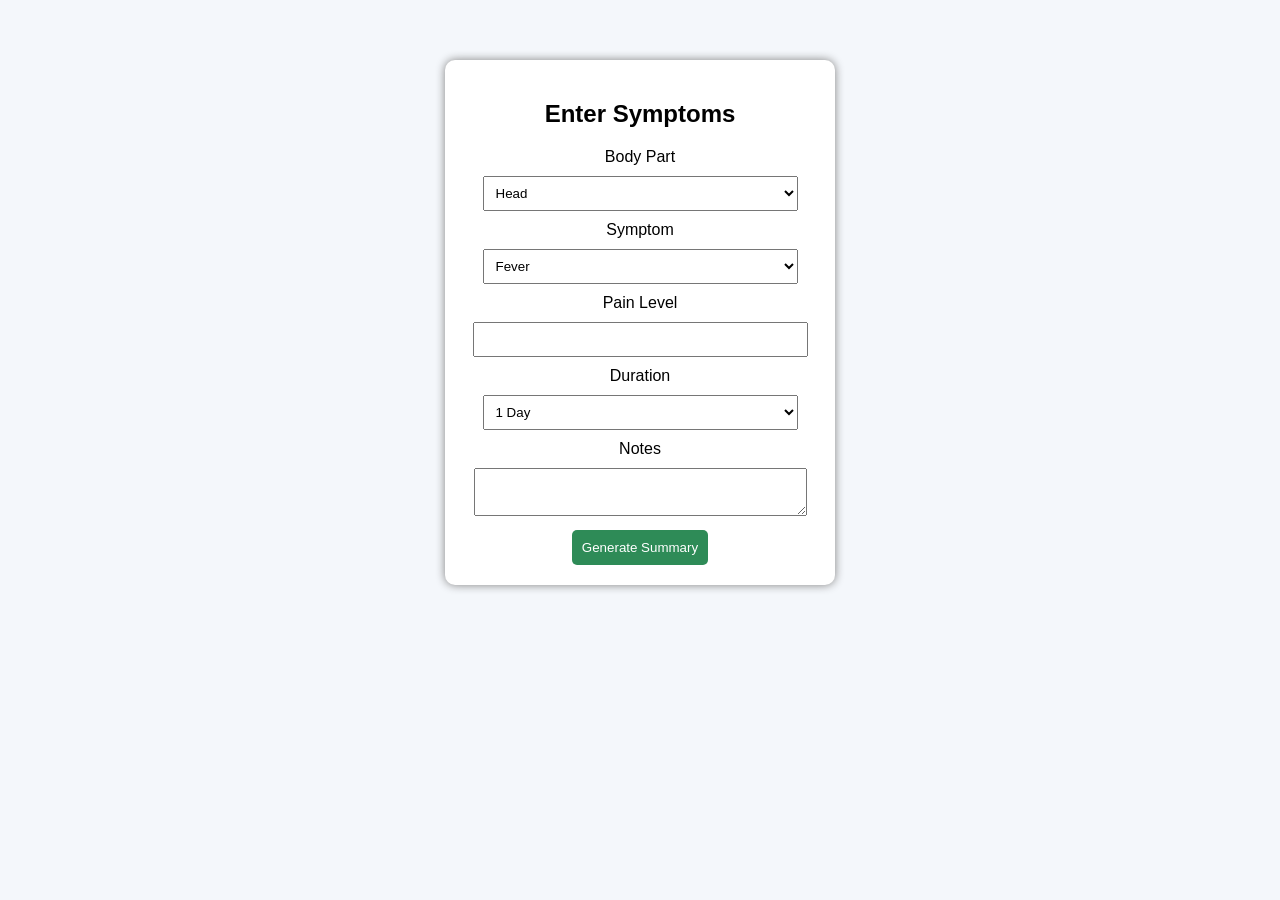
==== index.html @ 107014f5 "Initial commit" ====
<!DOCTYPE html>
<html>

<head>
    <meta charset="UTF-8">
    <title>Symptom Form</title>
    <link rel="stylesheet" href="style.css">
</head>

<body>

    <div class="container">
        <h2 id="title">Enter Symptoms</h2>

        <form action="summary.php" method="POST">

            <label id="label-body"></label>
            <select name="body" id="bodySelect"></select>

            <label id="label-symptom">Symptom</label>
            <select name="symptom" id="symptomSelect"></select>

            <label id="label-pain"></label>
            <input type="number" name="pain" min="1" max="10" required>

            <label id="label-duration"></label>
            <select name="duration" id="durationSelect"></select>

            <label id="label-notes"></label>
            <textarea name="notes"></textarea>

            <button id="submit-btn" type="submit"></button>
        </form>
    </div>

    <script src="script.js"></script>
</body>

</html>
---- style.css ----
body {
    font-family: Arial;
    background: #f4f7fb;
}

.container {
    width: 350px;
    margin: 60px auto;
    padding: 20px;
    background: white;
    border-radius: 10px;
    box-shadow: 0 0 10px gray;
    text-align: center;
}

select,
input,
textarea {
    width: 90%;
    margin: 10px 0;
    padding: 8px;
}

button {
    background: #2e8b57;
    color: white;
    padding: 10px;
    border: none;
    border-radius: 5px;
}
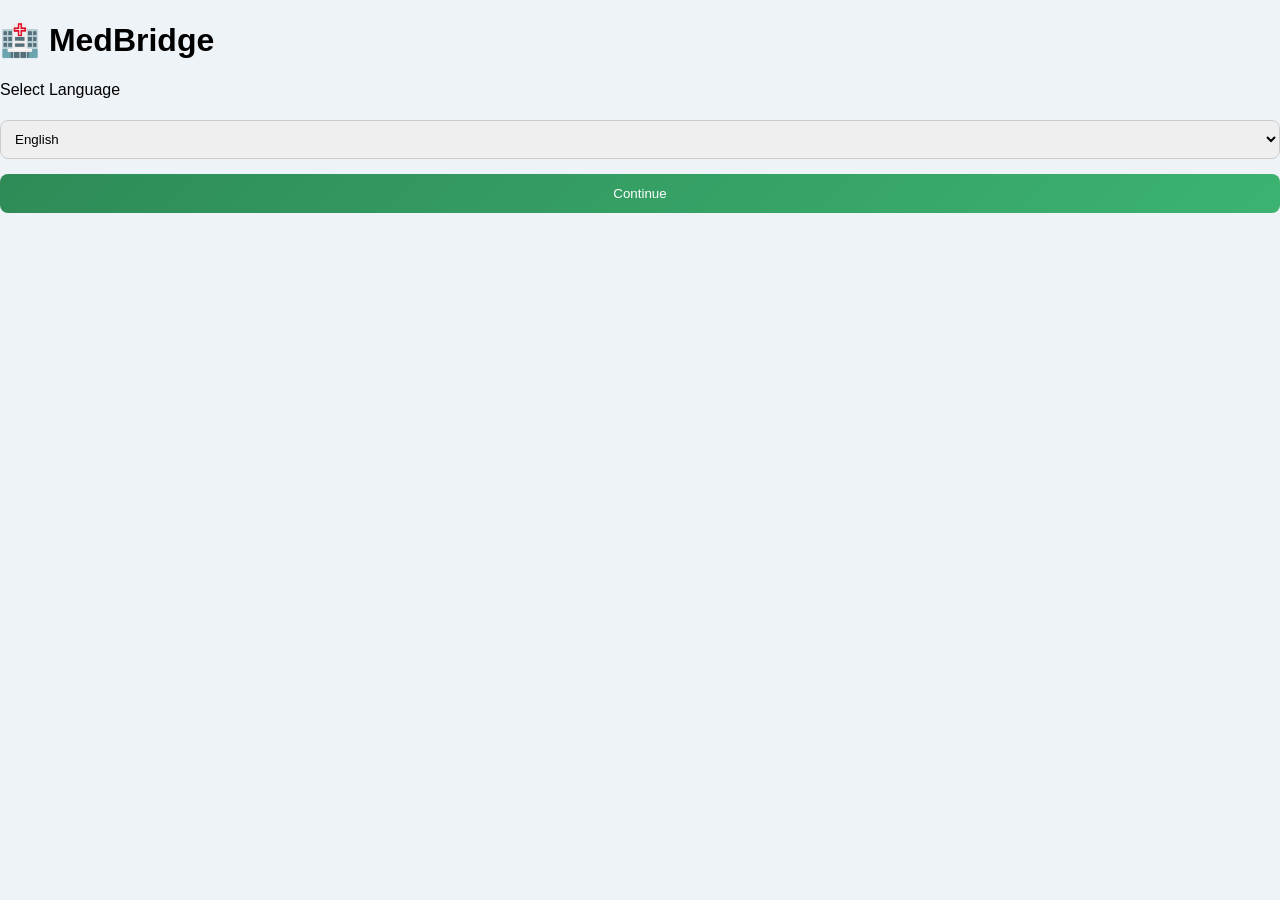
==== commit 17f63edd: "Second commit added voice and doc translation" ====
--- a/index.html
+++ b/index.html
@@ -3,37 +3,36 @@
 
 <head>
     <meta charset="UTF-8">
-    <title>Symptom Form</title>
+    <title>MedBridge</title>
     <link rel="stylesheet" href="style.css">
 </head>
 
 <body>
 
     <div class="container">
-        <h2 id="title">Enter Symptoms</h2>
+        <h1>🏥 MedBridge</h1>
+        <p>Select Language</p>
 
-        <form action="summary.php" method="POST">
+        <select id="language">
+        <option value="en">English</option>
+        <option value="hi">Hindi</option>
+        <option value="ta">Tamil</option>
+        <option value="te">Telugu</option>
+        <option value="bn">Bengali</option>
+        <option value="kn">Kannada</option>
+        <option value="kok">Konkani</option>
+    </select>
 
-            <label id="label-body"></label>
-            <select name="body" id="bodySelect"></select>
-
-            <label id="label-symptom">Symptom</label>
-            <select name="symptom" id="symptomSelect"></select>
-
-            <label id="label-pain"></label>
-            <input type="number" name="pain" min="1" max="10" required>
-
-            <label id="label-duration"></label>
-            <select name="duration" id="durationSelect"></select>
-
-            <label id="label-notes"></label>
-            <textarea name="notes"></textarea>
-
-            <button id="submit-btn" type="submit"></button>
-        </form>
+        <button onclick="goToForm()">Continue</button>
     </div>
 
-    <script src="script.js"></script>
+    <script>
+        function goToForm() {
+            localStorage.setItem("lang", document.getElementById("language").value);
+            window.location.href = "form.html";
+        }
+    </script>
+
 </body>
 
 </html>
--- a/style.css
+++ b/style.css
@@ -1,30 +1,53 @@
 body {
-    font-family: Arial;
-    background: #f4f7fb;
+    margin: 0;
+    font-family: 'Segoe UI', sans-serif;
+    background: #eef3f8;
 }
 
-.container {
-    width: 350px;
-    margin: 60px auto;
-    padding: 20px;
+.header {
+    background: linear-gradient(135deg, #2e8b57, #3cb371);
+    color: white;
+    padding: 15px;
+    text-align: center;
+    font-size: 20px;
+}
+
+.app {
+    display: flex;
+    justify-content: center;
+    margin-top: 40px;
+}
+
+.card {
+    width: 420px;
     background: white;
-    border-radius: 10px;
-    box-shadow: 0 0 10px gray;
-    text-align: center;
+    padding: 25px;
+    border-radius: 15px;
+    box-shadow: 0 10px 25px rgba(0, 0, 0, 0.1);
+}
+
+label {
+    display: block;
+    margin-top: 12px;
+    font-weight: 600;
 }
 
 select,
 input,
 textarea {
-    width: 90%;
-    margin: 10px 0;
-    padding: 8px;
+    width: 100%;
+    padding: 10px;
+    margin-top: 5px;
+    border-radius: 8px;
+    border: 1px solid #ccc;
 }
 
 button {
-    background: #2e8b57;
+    margin-top: 15px;
+    width: 100%;
+    padding: 12px;
+    background: linear-gradient(135deg, #2e8b57, #3cb371);
     color: white;
-    padding: 10px;
     border: none;
-    border-radius: 5px;
+    border-radius: 8px;
 }
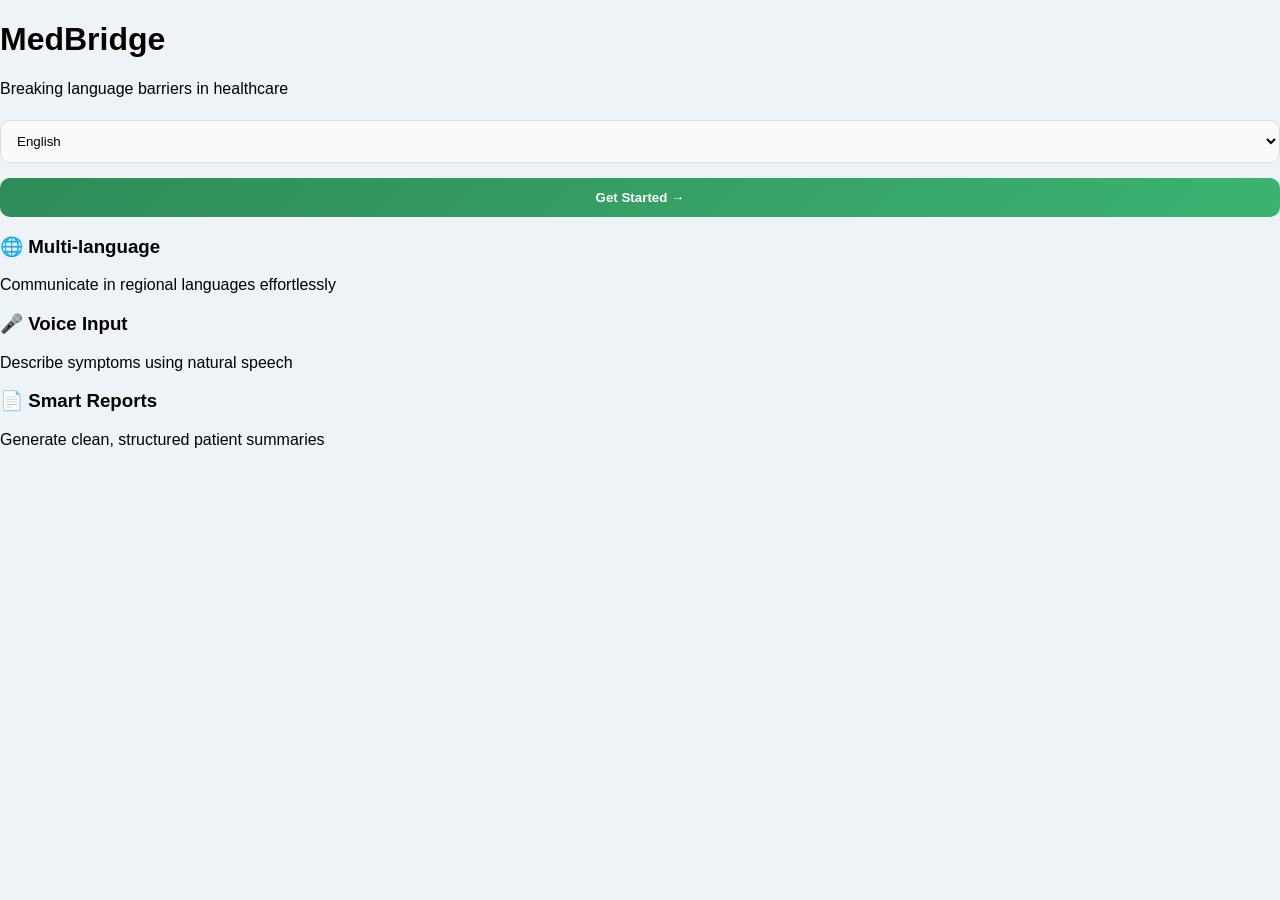
==== commit c2debb31: "Enhanced UI" ====
--- a/index.html
+++ b/index.html
@@ -4,34 +4,67 @@
 <head>
     <meta charset="UTF-8">
     <title>MedBridge</title>
+
     <link rel="stylesheet" href="style.css">
+
+    <!-- Fonts -->
+    <link href="https://fonts.googleapis.com/css2?family=Poppins:wght@300;400;600&display=swap" rel="stylesheet">
 </head>
 
-<body>
+<body class="landing-page"></body>
 
-    <div class="container">
-        <h1>🏥 MedBridge</h1>
-        <p>Select Language</p>
+<!-- HERO -->
+<div class="hero">
 
-        <select id="language">
-        <option value="en">English</option>
-        <option value="hi">Hindi</option>
-        <option value="ta">Tamil</option>
-        <option value="te">Telugu</option>
-        <option value="bn">Bengali</option>
-        <option value="kn">Kannada</option>
-        <option value="kok">Konkani</option>
-    </select>
+    <div class="glass-card">
 
-        <button onclick="goToForm()">Continue</button>
+        <h1>MedBridge</h1>
+        <p>Breaking language barriers in healthcare</p>
+
+        <!-- LANGUAGE -->
+        <select id="langSelect">
+                <option value="en">English</option>
+                <option value="hi">Hindi</option>
+                <option value="kn">Kannada</option>
+                <option value="ta">Tamil</option>
+                <option value="te">Telugu</option>
+                <option value="bn">Bengali</option>
+                <option value="kok">Konkani</option>
+            </select>
+
+        <button onclick="startApp()">Get Started →</button>
+
     </div>
 
-    <script>
-        function goToForm() {
-            localStorage.setItem("lang", document.getElementById("language").value);
-            window.location.href = "form.html";
-        }
-    </script>
+</div>
+
+<!-- FEATURES -->
+<div class="features">
+
+    <div class="feature-card">
+        <h3>🌐 Multi-language</h3>
+        <p>Communicate in regional languages effortlessly</p>
+    </div>
+
+    <div class="feature-card">
+        <h3>🎤 Voice Input</h3>
+        <p>Describe symptoms using natural speech</p>
+    </div>
+
+    <div class="feature-card">
+        <h3>📄 Smart Reports</h3>
+        <p>Generate clean, structured patient summaries</p>
+    </div>
+
+</div>
+
+<script>
+    function startApp() {
+        let lang = document.getElementById("langSelect").value;
+        localStorage.setItem("lang", lang);
+        window.location.href = "form.html";
+    }
+</script>
 
 </body>
 
--- a/style.css
+++ b/style.css
@@ -1,53 +1,129 @@
+/* ===== GLOBAL ===== */
+
 body {
     margin: 0;
     font-family: 'Segoe UI', sans-serif;
     background: #eef3f8;
 }
 
+
+/* HEADER */
+
 .header {
     background: linear-gradient(135deg, #2e8b57, #3cb371);
     color: white;
     padding: 15px;
-    text-align: center;
     font-size: 20px;
 }
+
+
+/* LAYOUT */
 
 .app {
     display: flex;
     justify-content: center;
-    margin-top: 40px;
+    padding: 40px;
 }
 
+
+/* CARD */
+
 .card {
-    width: 420px;
+    width: 450px;
     background: white;
-    padding: 25px;
-    border-radius: 15px;
-    box-shadow: 0 10px 25px rgba(0, 0, 0, 0.1);
+    padding: 30px;
+    border-radius: 18px;
+    box-shadow: 0 20px 50px rgba(0, 0, 0, 0.08);
 }
 
+
+/* INPUTS */
+
 label {
+    margin-top: 12px;
     display: block;
-    margin-top: 12px;
     font-weight: 600;
 }
 
-select,
 input,
-textarea {
+textarea,
+select {
     width: 100%;
-    padding: 10px;
-    margin-top: 5px;
-    border-radius: 8px;
-    border: 1px solid #ccc;
+    margin-top: 6px;
+    padding: 12px;
+    border-radius: 10px;
+    border: 1px solid #ddd;
+    background: #f9fafb;
 }
+
+
+/* BUTTON */
 
 button {
     margin-top: 15px;
+    padding: 12px;
     width: 100%;
-    padding: 12px;
+    border: none;
+    border-radius: 10px;
     background: linear-gradient(135deg, #2e8b57, #3cb371);
     color: white;
-    border: none;
-    border-radius: 8px;
+    font-weight: 600;
+    cursor: pointer;
+    transition: 0.25s;
+}
+
+button:hover {
+    transform: translateY(-2px);
+}
+
+
+/* SMALL BUTTONS */
+
+.mic-btn,
+button[type="button"] {
+    width: auto;
+    padding: 10px 16px;
+}
+
+
+/* DROPDOWN */
+
+.dropdown {
+    margin-top: 10px;
+}
+
+.dropdown-selected {
+    padding: 10px;
+    background: #f9fafb;
+    border: 1px solid #ddd;
+    border-radius: 10px;
+}
+
+.dropdown-options {
+    display: none;
+    background: white;
+    border: 1px solid #ddd;
+    border-radius: 10px;
+    margin-top: 5px;
+}
+
+.dropdown-options div {
+    padding: 10px;
+    cursor: pointer;
+}
+
+.dropdown-options div:hover {
+    background: #2e8b57;
+    color: white;
+}
+
+
+/* REPORT */
+
+.report-box {
+    background: #f9fafb;
+    padding: 14px;
+    border-radius: 10px;
+    margin-top: 12px;
+    border-left: 4px solid #2e8b57;
 }
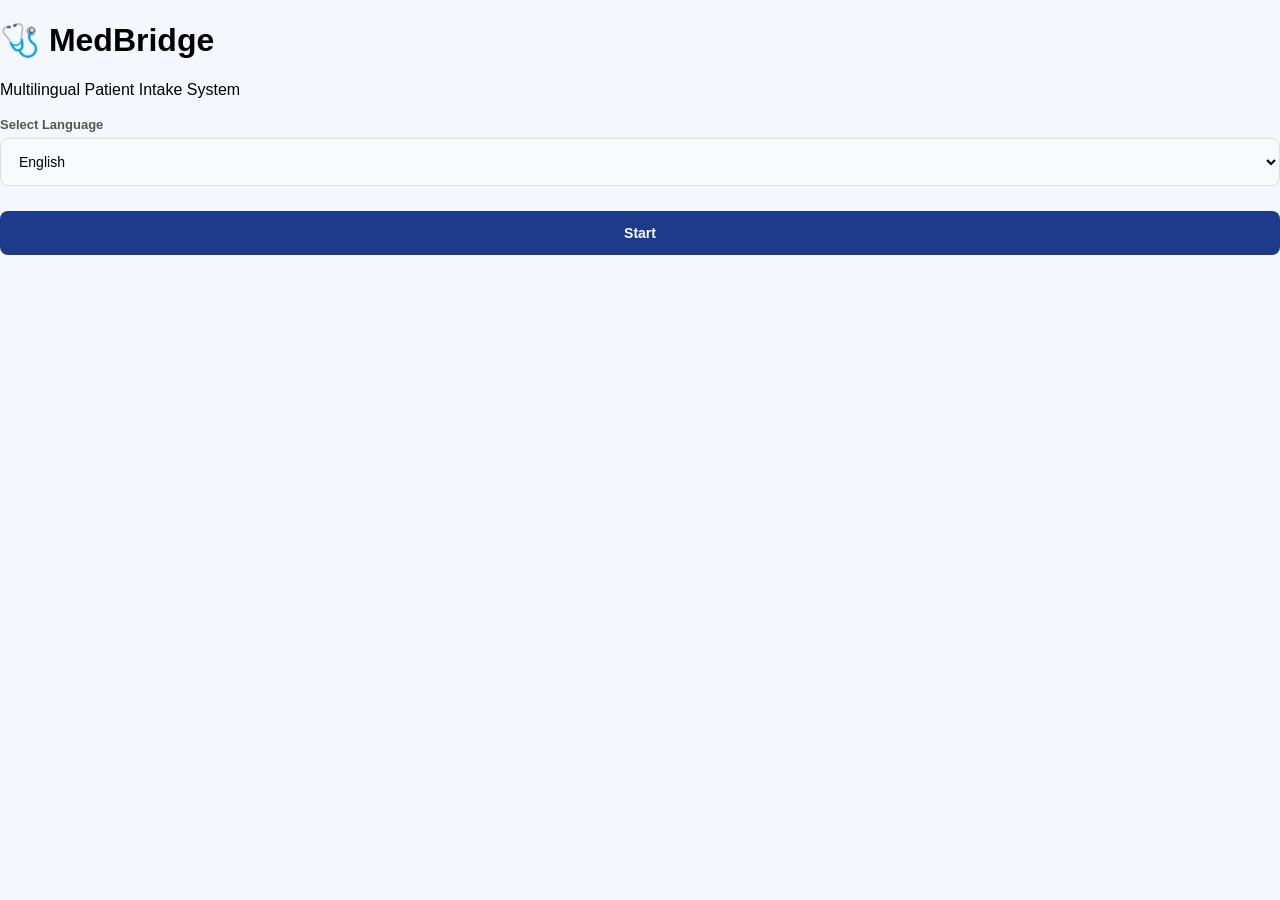
==== commit e5b716ae: "Final changes" ====
--- a/index.html
+++ b/index.html
@@ -4,67 +4,45 @@
 <head>
     <meta charset="UTF-8">
     <title>MedBridge</title>
-
     <link rel="stylesheet" href="style.css">
-
-    <!-- Fonts -->
-    <link href="https://fonts.googleapis.com/css2?family=Poppins:wght@300;400;600&display=swap" rel="stylesheet">
+    <meta name="viewport" content="width=device-width, initial-scale=1.0">
 </head>
 
-<body class="landing-page"></body>
+<body>
 
-<!-- HERO -->
-<div class="hero">
+    <div class="hero">
 
-    <div class="glass-card">
+        <div class="hero-card">
 
-        <h1>MedBridge</h1>
-        <p>Breaking language barriers in healthcare</p>
+            <h1>🩺 MedBridge</h1>
+            <p class="tagline">Multilingual Patient Intake System</p>
 
-        <!-- LANGUAGE -->
-        <select id="langSelect">
-                <option value="en">English</option>
-                <option value="hi">Hindi</option>
-                <option value="kn">Kannada</option>
-                <option value="ta">Tamil</option>
-                <option value="te">Telugu</option>
-                <option value="bn">Bengali</option>
-                <option value="kok">Konkani</option>
-            </select>
+            <div class="divider"></div>
 
-        <button onclick="startApp()">Get Started →</button>
+            <label>Select Language</label>
+            <select id="language">
+            <option value="en">English</option>
+            <option value="hi">Hindi</option>
+            <option value="kn">Kannada</option>
+            <option value="ta">Tamil</option>
+            <option value="te">Telugu</option>
+            <option value="bn">Bengali</option>
+            <option value="kok">Konkani</option>
+        </select>
+
+            <button onclick="startApp()">Start</button>
+
+        </div>
 
     </div>
 
-</div>
-
-<!-- FEATURES -->
-<div class="features">
-
-    <div class="feature-card">
-        <h3>🌐 Multi-language</h3>
-        <p>Communicate in regional languages effortlessly</p>
-    </div>
-
-    <div class="feature-card">
-        <h3>🎤 Voice Input</h3>
-        <p>Describe symptoms using natural speech</p>
-    </div>
-
-    <div class="feature-card">
-        <h3>📄 Smart Reports</h3>
-        <p>Generate clean, structured patient summaries</p>
-    </div>
-
-</div>
-
-<script>
-    function startApp() {
-        let lang = document.getElementById("langSelect").value;
-        localStorage.setItem("lang", lang);
-        window.location.href = "form.html";
-    }
-</script>
+    <script>
+        function startApp() {
+            let lang = document.getElementById("language").value;
+            localStorage.setItem("lang", lang);
+            window.location.href = "form.html";
+        }
+    </script>
 
 </body>
 
--- a/style.css
+++ b/style.css
@@ -1,129 +1,298 @@
-/* ===== GLOBAL ===== */
+/* ===== BASE ===== */
 
 body {
     margin: 0;
     font-family: 'Segoe UI', sans-serif;
-    background: #eef3f8;
-}
-
-
-/* HEADER */
+    background: #f4f7fb;
+}
+
+
+/* ===== HEADER ===== */
 
 .header {
-    background: linear-gradient(135deg, #2e8b57, #3cb371);
-    color: white;
-    padding: 15px;
-    font-size: 20px;
-}
-
-
-/* LAYOUT */
+    background: #1e3a8a;
+    color: white;
+    padding: 18px 30px;
+    font-size: 22px;
+    font-weight: 600;
+}
+
+
+/* ===== LAYOUT ===== */
 
 .app {
     display: flex;
     justify-content: center;
-    padding: 40px;
-}
-
-
-/* CARD */
+    padding: 60px 20px;
+}
+
+
+/* ===== CARD ===== */
 
 .card {
-    width: 450px;
+    width: 500px;
     background: white;
-    padding: 30px;
-    border-radius: 18px;
-    box-shadow: 0 20px 50px rgba(0, 0, 0, 0.08);
-}
-
-
-/* INPUTS */
+    padding: 30px 35px;
+    border-radius: 14px;
+    box-shadow: 0 20px 40px rgba(0, 0, 0, 0.06);
+}
+
+
+/* ===== TITLE ===== */
+
+h2 {
+    margin-bottom: 25px;
+    font-size: 24px;
+}
+
+
+/* ===== FORM GROUP ===== */
 
 label {
-    margin-top: 12px;
+    font-size: 13px;
+    font-weight: 600;
+    color: #555;
+    margin-top: 18px;
     display: block;
-    font-weight: 600;
-}
+}
+
+
+/* ===== INPUTS ===== */
 
 input,
 textarea,
 select {
     width: 100%;
     margin-top: 6px;
-    padding: 12px;
-    border-radius: 10px;
+    padding: 14px;
+    border-radius: 8px;
     border: 1px solid #ddd;
-    background: #f9fafb;
-}
-
-
-/* BUTTON */
+    background: #f9fafc;
+    font-size: 14px;
+}
+
+
+/* FOCUS = CLEAN, NOT GLOWY */
+
+input:focus,
+textarea:focus,
+select:focus {
+    border-color: #1e3a8a;
+    outline: none;
+}
+
+
+/* ===== BUTTON ===== */
 
 button {
-    margin-top: 15px;
-    padding: 12px;
+    margin-top: 25px;
+    padding: 14px;
     width: 100%;
     border: none;
-    border-radius: 10px;
-    background: linear-gradient(135deg, #2e8b57, #3cb371);
+    border-radius: 8px;
+    background: #1e3a8a;
     color: white;
     font-weight: 600;
+    font-size: 14px;
     cursor: pointer;
-    transition: 0.25s;
-}
-
-button:hover {
-    transform: translateY(-2px);
-}
-
-
-/* SMALL BUTTONS */
+}
+
+
+/* REMOVE FLOATING SMALL BUTTON CHAOS */
 
 .mic-btn,
 button[type="button"] {
-    width: auto;
-    padding: 10px 16px;
-}
-
-
-/* DROPDOWN */
+    width: 100%;
+}
+
+
+/* ===== DROPDOWN ===== */
 
 .dropdown {
-    margin-top: 10px;
+    margin-top: 6px;
 }
 
 .dropdown-selected {
-    padding: 10px;
-    background: #f9fafb;
+    padding: 14px;
+    background: #f9fafc;
     border: 1px solid #ddd;
-    border-radius: 10px;
+    border-radius: 8px;
+    cursor: pointer;
 }
 
 .dropdown-options {
     display: none;
     background: white;
     border: 1px solid #ddd;
+    border-radius: 8px;
+    margin-top: 4px;
+}
+
+.dropdown-options div {
+    padding: 12px;
+}
+
+.dropdown-options div:hover {
+    background: #1e3a8a;
+    color: white;
+}
+
+
+/* ===== REPORT ===== */
+
+.report-box {
+    background: #f9fafc;
+    padding: 16px;
+    border-radius: 8px;
+    margin-top: 15px;
+    border-left: 4px solid #1e3a8a;
+}
+
+
+/* ===== SECTION GROUPING ===== */
+
+.section {
+    margin-top: 25px;
+}
+
+.section h3 {
+    margin-bottom: 10px;
+    font-size: 15px;
+    color: #1e3a8a;
+}
+
+
+/* ===== ROW BUTTONS ===== */
+
+.row {
+    display: flex;
+    gap: 10px;
+    margin-top: 10px;
+}
+
+.row button {
+    flex: 1;
+}
+
+
+/* ===== FILE INPUT SPACING ===== */
+
+input[type="file"] {
+    margin-top: 10px;
+}
+
+
+/* ===== SUBMIT BUTTON ===== */
+
+.submit-btn {
+    margin-top: 30px;
+    font-size: 15px;
+}
+
+
+/* ===== REPORT PAGE ===== */
+
+.report-container {
+    max-width: 700px;
+    margin: 40px auto;
+    background: white;
+    padding: 30px 40px;
     border-radius: 10px;
-    margin-top: 5px;
-}
-
-.dropdown-options div {
+    box-shadow: 0 10px 30px rgba(0, 0, 0, 0.08);
+}
+
+
+/* HEADER */
+
+.report-header {
+    text-align: center;
+    border-bottom: 2px solid #eee;
+    margin-bottom: 20px;
+    padding-bottom: 10px;
+}
+
+.report-header h1 {
+    margin: 0;
+    color: #1e3a8a;
+}
+
+.report-header p {
+    margin: 5px 0;
+    color: #666;
+}
+
+
+/* SECTIONS */
+
+.report-section {
+    margin-top: 20px;
+}
+
+.report-section h3 {
+    font-size: 14px;
+    color: #555;
+    margin-bottom: 5px;
+}
+
+.report-section p {
+    font-size: 16px;
+    font-weight: 500;
+    background: #f9fafc;
+    padding: 12px;
+    border-radius: 6px;
+}
+
+
+/* FOOTER */
+
+.report-footer {
+    margin-top: 30px;
+    text-align: right;
+    font-size: 12px;
+    color: #888;
+}
+
+
+/* PRINT BUTTON */
+
+.print-btn {
+    margin-top: 20px;
+    width: 100%;
+}
+
+
+/* PRINT STYLE */
+
+@media print {
+    .print-btn {
+        display: none;
+    }
+    body {
+        background: white;
+    }
+    .report-container {
+        box-shadow: none;
+        margin: 0;
+    }
+}
+
+table {
+    width: 100%;
+    border-collapse: collapse;
+    margin-top: 20px;
+}
+
+th {
+    background: linear-gradient(135deg, #2e8b57, #3cb371);
+    color: white;
     padding: 10px;
-    cursor: pointer;
-}
-
-.dropdown-options div:hover {
-    background: #2e8b57;
-    color: white;
-}
-
-
-/* REPORT */
-
-.report-box {
-    background: #f9fafb;
-    padding: 14px;
-    border-radius: 10px;
-    margin-top: 12px;
-    border-left: 4px solid #2e8b57;
+}
+
+td {
+    padding: 10px;
+    border-bottom: 1px solid #ddd;
+}
+
+tr:hover {
+    background: #f1f5f9;
 }
